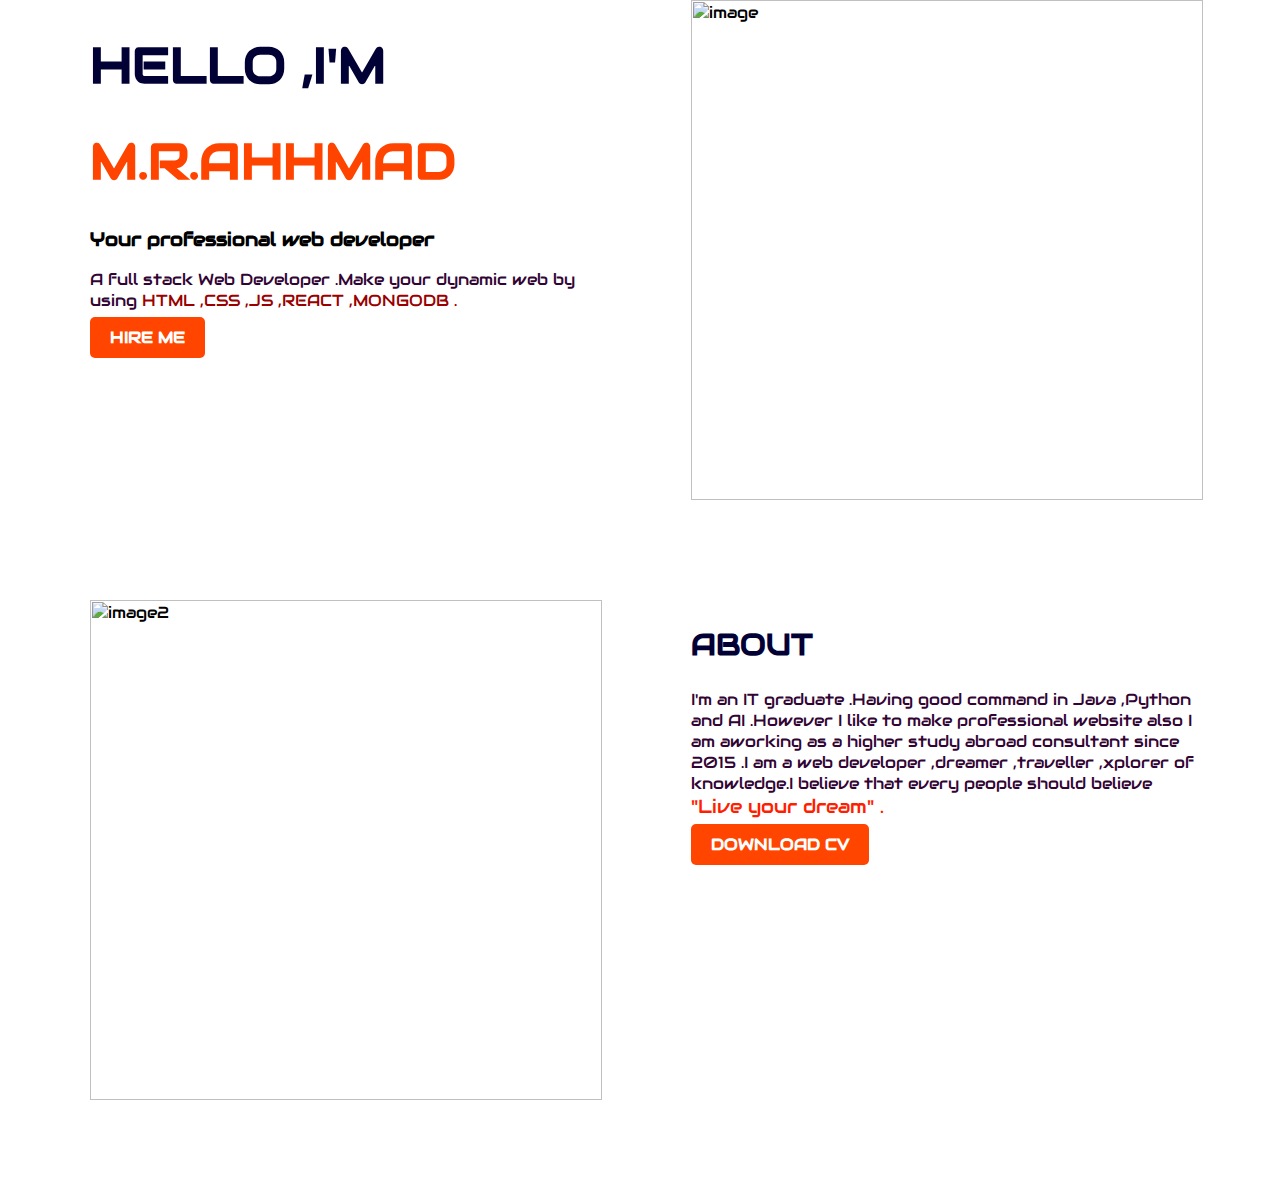
==== index.html @ 791cfd17 "CV  commit" ====
<html lang="en">
<head>
    <meta charset="UTF-8">
    <meta name="viewport" content="width=device-width, initial-scale=1.0">
    <title>M.R.AHMMAD WEBDEVELOPER </title>
    <link rel="stylesheet" href="style.css">
    <link rel="preconnect" href="https://fonts.gstatic.com">
    <link href="https://fonts.googleapis.com/css2?family=Audiowide&display=swap" rel="stylesheet">
</head>
<body>
    <section class= "top-banner">
        <div class="half-wid">
            <h1>HELLO ,I'M </h1>
            <h1 class="name-highlight">M.R.AHHMAD </h1>
            <h3>Your professional web developer </h3>
            <p> A full stack Web Developer .Make your dynamic web by  using <span class ="html">HTML ,CSS ,JS ,REACT ,MONGODB .</span> </p>

            <a class="link-button" target="_blank" href="https://www.facebook.com/rajbdboy94">HIRE ME </a>

        </div>
        <div class=half-wid>

            <img src="bkimage.png" alt=" image">

        </div>

    </section>
    <section class ="ABOUT">
        <div class="half-wid">
            <img src="Group 33084.png" alt="image2 ">

        </div>

        <div class="half-wid">
            <h2>ABOUT </h2>

            <p>I'm an IT graduate .Having good command in Java ,Python and AI .However I like to make professional website also I am aworking as a higher study abroad consultant since 2015 .I am a web developer ,dreamer ,traveller ,xplorer of knowledge.I believe that every people should believe <span class="live ">"Live your dream" .</span> </p>

            <a class="link-button" href="MY CV.pdf" title=""<i class="fa fa-download" download></i> DOWNLOAD CV </a>



        </div>


    </section>
    
</body>
</html>
---- style.css ----
body{
    font-family: 'Audiowide', cursive;
    margin: 0px ;
}

h1{
    font-size: 50px ;
    color: rgb(1, 1, 54);

}
.name-highlight{
    color: rgb(255, 68, 0);

}
.live{
    color: rgb(255, 30, 0);
    font-size: larger;
}
.half-wid{
    width: 40%;
    float: left;
   
    margin-left: 5%;
    padding-left: 2%;
}
.half-wid img{
    width: 100%;

}

.top-banner{
    background-image:url(top-banner.png) ;
    background-repeat: no-repeat;

}
section{
    height: 500px;
    padding-bottom: 100px;
}
.link-button{
    text-decoration: none;
    background-color: orangered;
    border-radius: 5px;
    color: rgb(255, 255, 255);
    padding: 10px 20px;
    font-weight: 700;
    background-image: linear-gradient(50 deg,lightsalmon ,tomato);

}
.html{
    color: rgb(154, 0, 0);
    font-weight: 500;
}
h2{
    font-weight: 700;
    font-size: 30px;
    color: rgb(1, 1, 54);
}
p {
    color-adjust: red ,blue ;
    color: rgb(49, 4, 52);
}
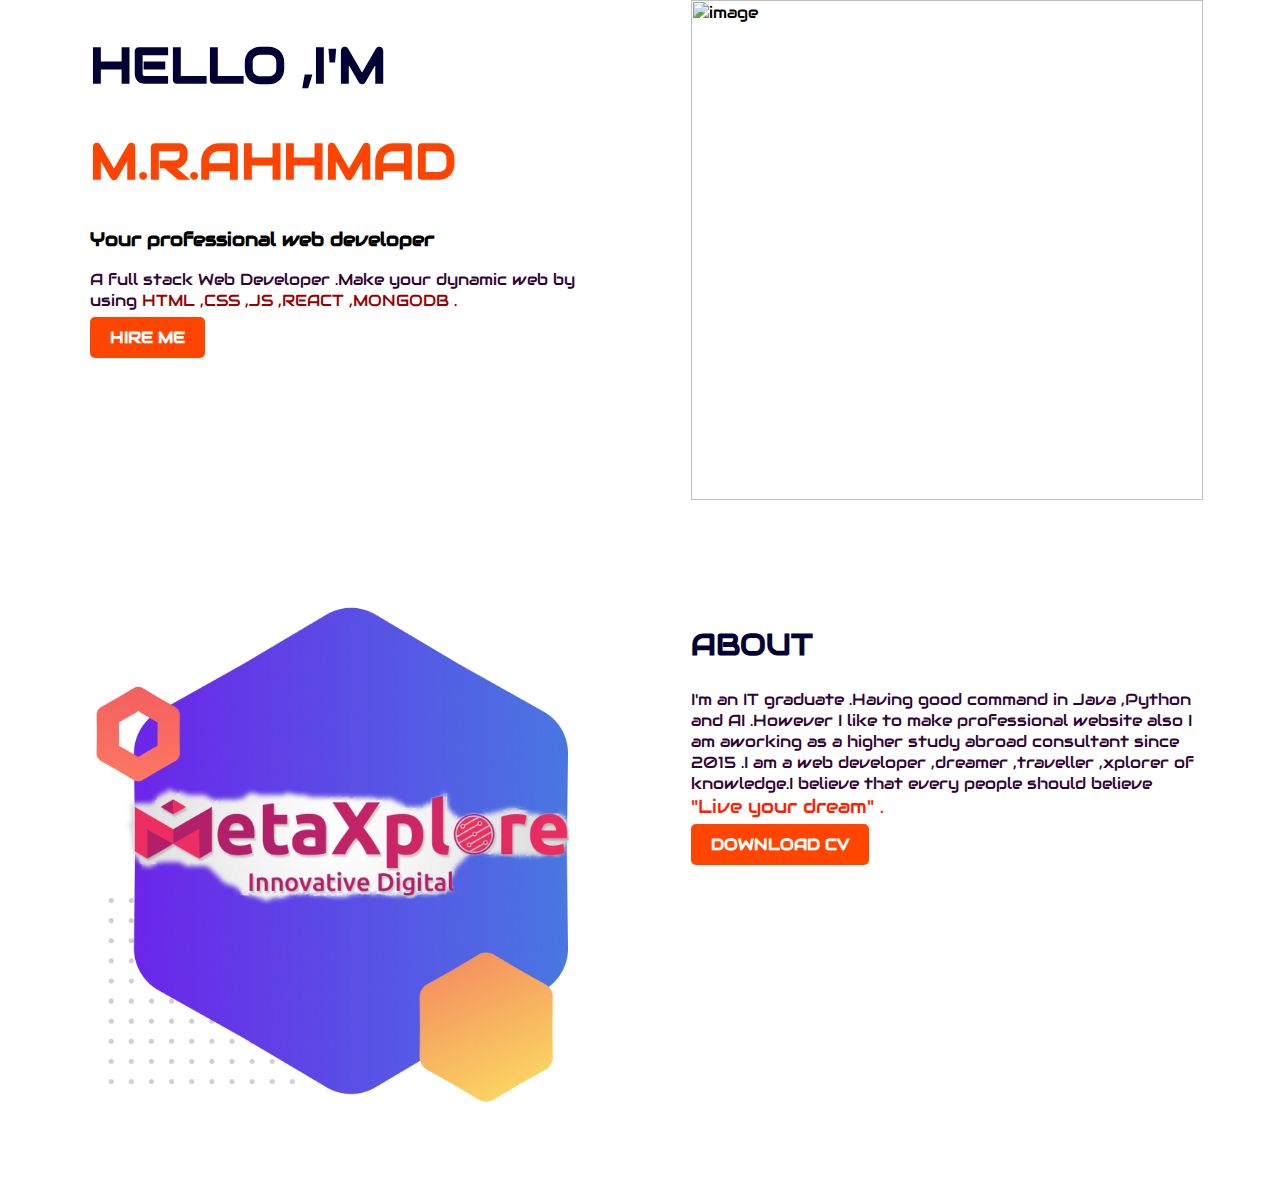
==== commit 40bfb64f: "CV  commit" ====
--- a/index.html
+++ b/index.html
@@ -20,14 +20,14 @@
         </div>
         <div class=half-wid>
 
-            <img src="bkimage.png" alt=" image">
+            <img src="image/bkimage.png" alt=" image">
 
         </div>
 
     </section>
     <section class ="ABOUT">
         <div class="half-wid">
-            <img src="Group 33084.png" alt="image2 ">
+            <img src="image/Group 33084.png" alt="image2 ">
 
         </div>
 
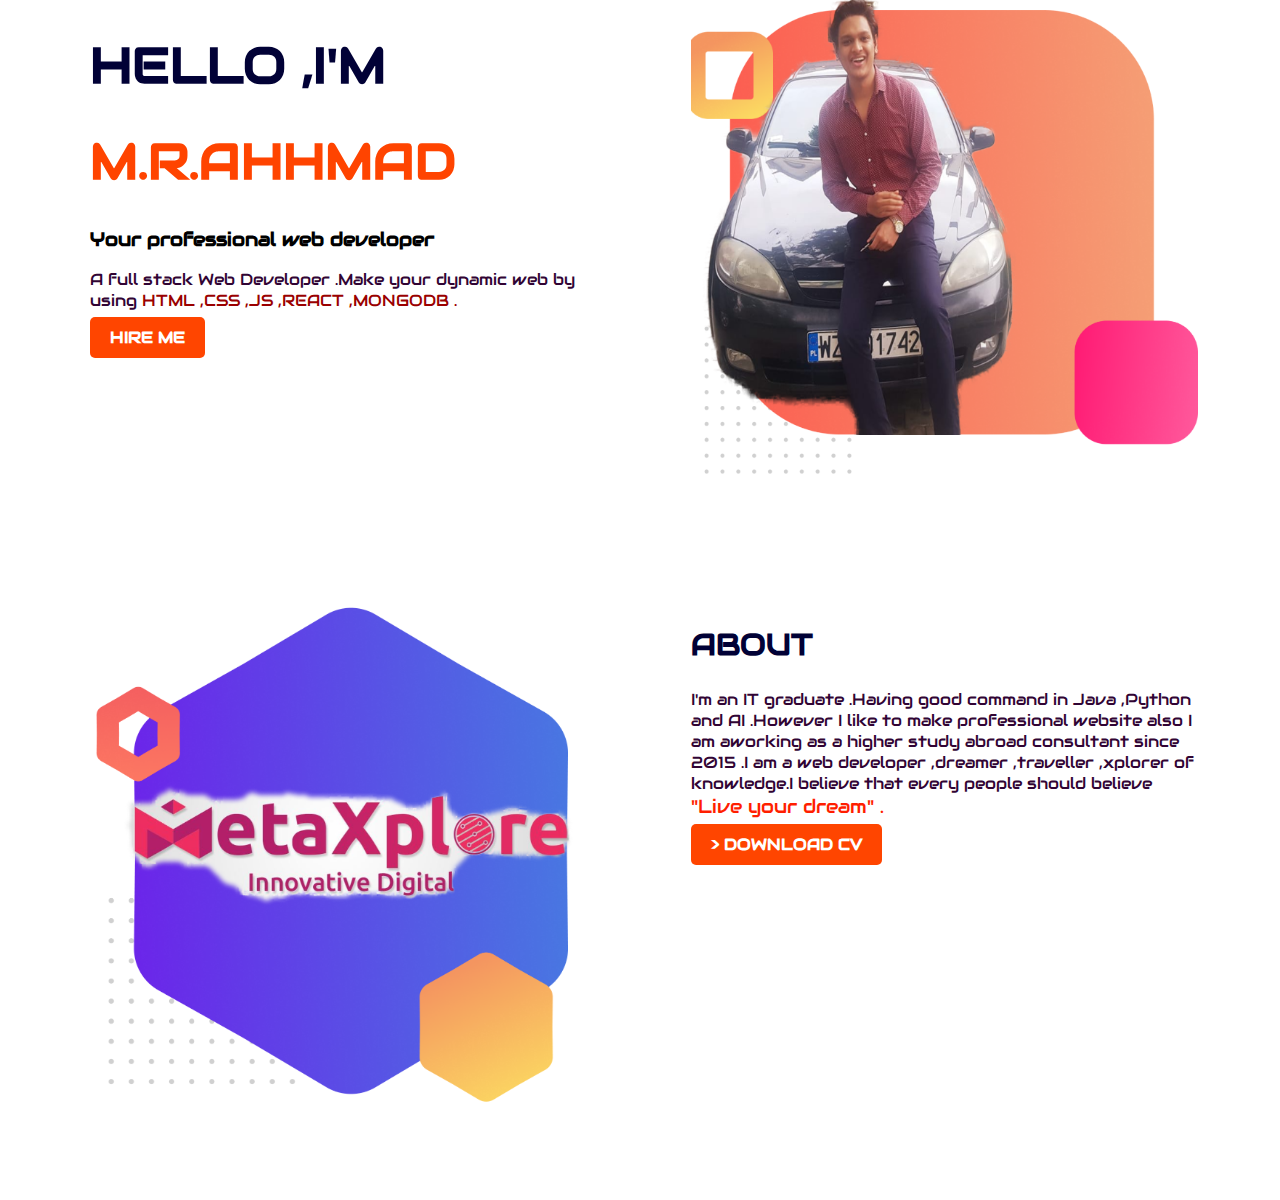
==== commit abd40ed0: "CV  commit" ====
--- a/index.html
+++ b/index.html
@@ -20,7 +20,7 @@
         </div>
         <div class=half-wid>
 
-            <img src="image/bkimage.png" alt=" image">
+            <img src="image/bkimage .png" alt="image1 ">
 
         </div>
 
@@ -36,7 +36,7 @@
 
             <p>I'm an IT graduate .Having good command in Java ,Python and AI .However I like to make professional website also I am aworking as a higher study abroad consultant since 2015 .I am a web developer ,dreamer ,traveller ,xplorer of knowledge.I believe that every people should believe <span class="live ">"Live your dream" .</span> </p>
 
-            <a class="link-button" href="MY CV.pdf" title=""<i class="fa fa-download" download></i> DOWNLOAD CV </a>
+            <a class="link-button" href="design source/MY CV .pdf" title=""<class class="fa fa-download" download></class>> DOWNLOAD CV </a>
 
 
 
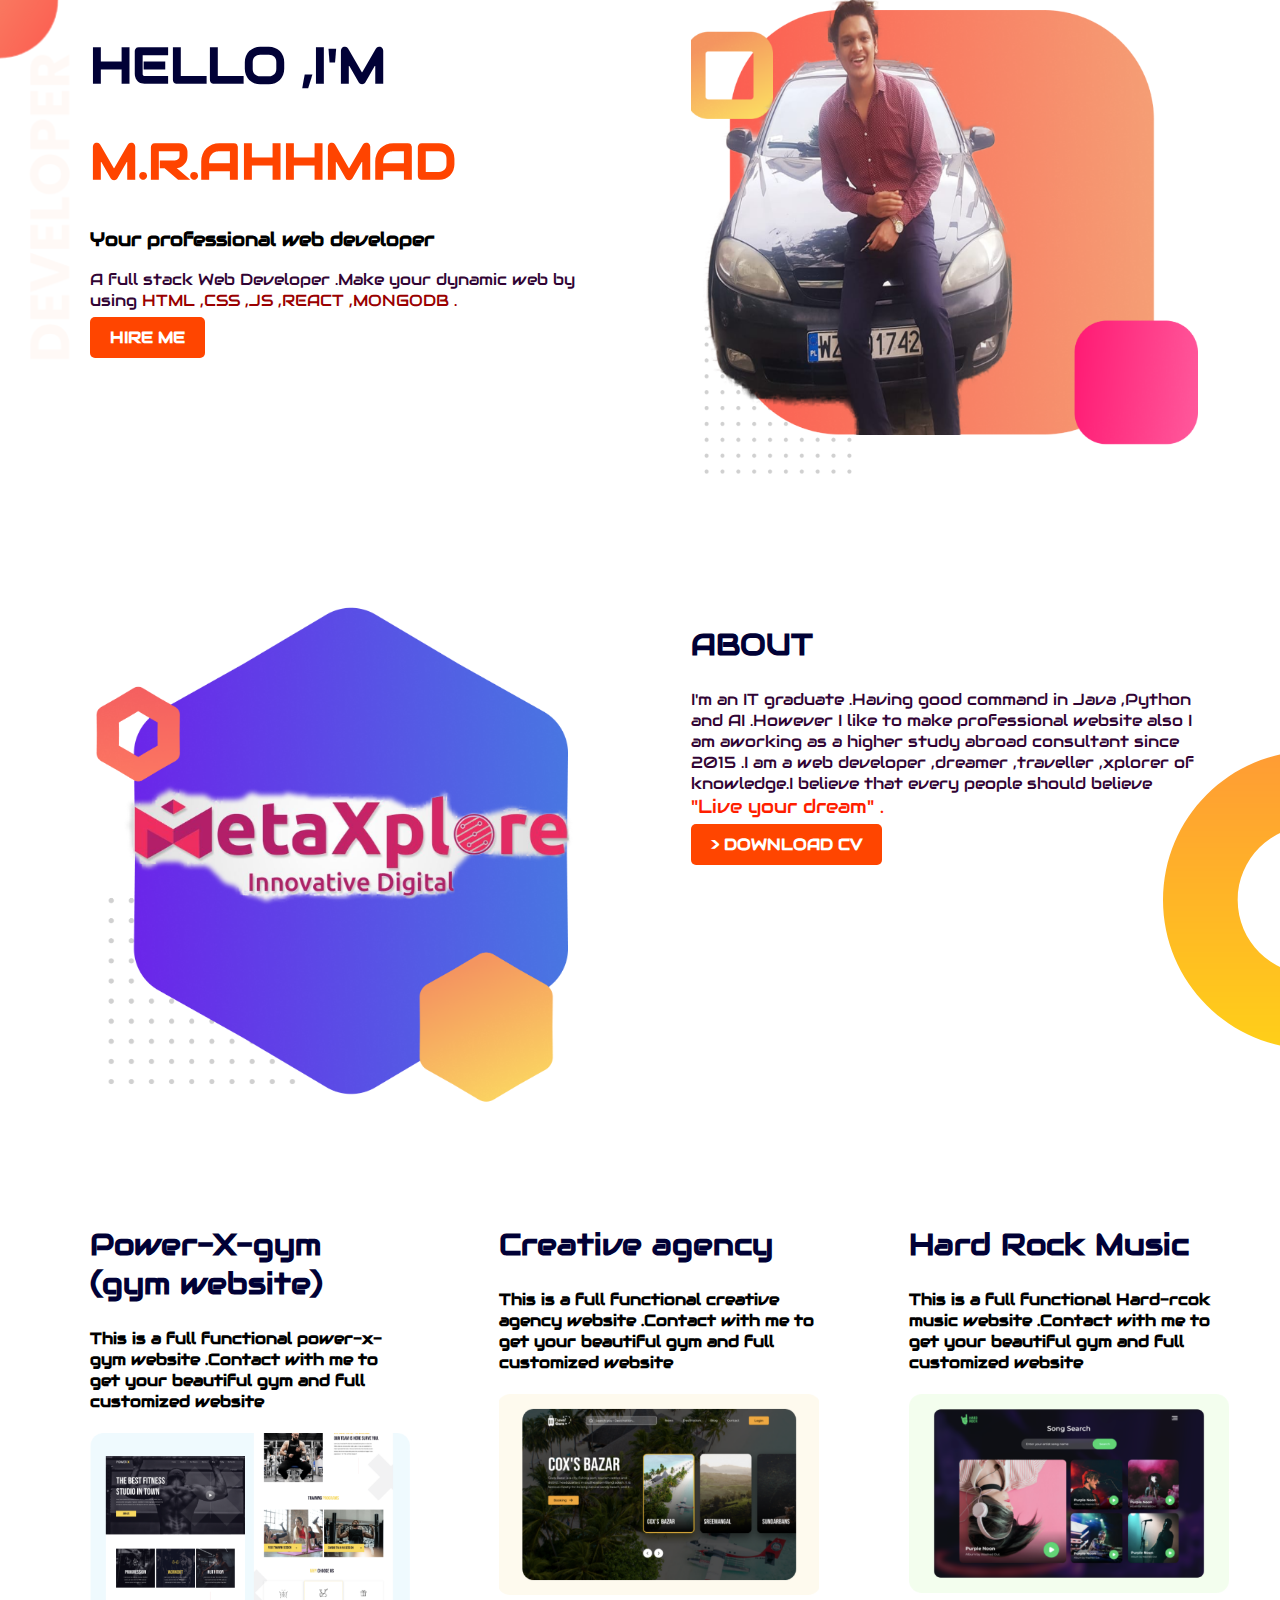
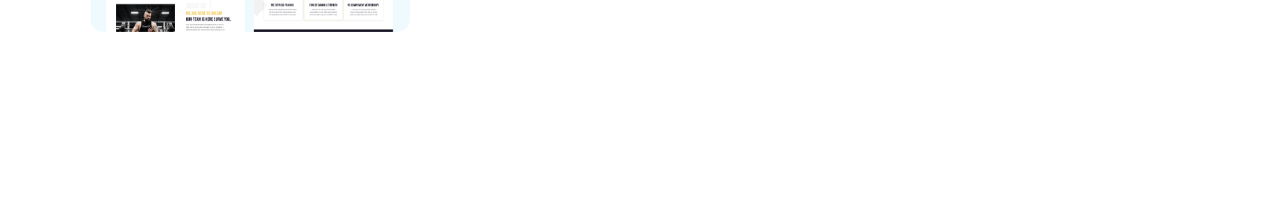
==== commit 3a01306a: "third secion" ====
--- a/index.html
+++ b/index.html
@@ -45,5 +45,28 @@
 
     </section>
     
+
+    <section class ="latest">
+        <div class="half-wid2">
+            <h2>Power-X-gym (gym website)  </h2>
+            <h4>This is a full functional power-x-gym website .Contact with me to get your beautiful gym and full customized website  </h4>
+            <img src="design source/images/image 4.png" alt="">
+    
+    
+        </div>
+        <div class="half-wid2 ">
+            <h2>Creative agency </h2>
+            <h4>This is a full functional creative agency  website .Contact with me to get your beautiful gym and full customized website </h4>
+            <img src="design source/images/image 5.png" alt="">
+        </div>
+        <div class="half-wid2">
+            <h2>Hard Rock Music </h2>
+            <h4>This is a full functional Hard-rcok music website .Contact with me to get your beautiful gym and full customized website</h4>
+            <img src="design source/images/image 8.png" alt="">
+    
+        </div>
+
+    </section>
+    
 </body>
 </html>--- a/style.css
+++ b/style.css
@@ -29,7 +29,7 @@
 }
 
 .top-banner{
-    background-image:url(top-banner.png) ;
+    background-image:url(image/top-banner.png) ;
     background-repeat: no-repeat;
 
 }
@@ -59,4 +59,21 @@
 p {
     color-adjust: red ,blue ;
     color: rgb(49, 4, 52);
+}
+.ABOUT {
+    background-image:url(image/dream-bg.png);
+    background-repeat: no-repeat;
+    background-position: right;
+}
+.latest{
+    float: left;
+}
+.half-wid2{
+    width: 25%;
+    float: left;
+    margin-left: 5%;
+    padding-left: 2%;
+}
+.half-wid2 img{
+    width: 100%;
 }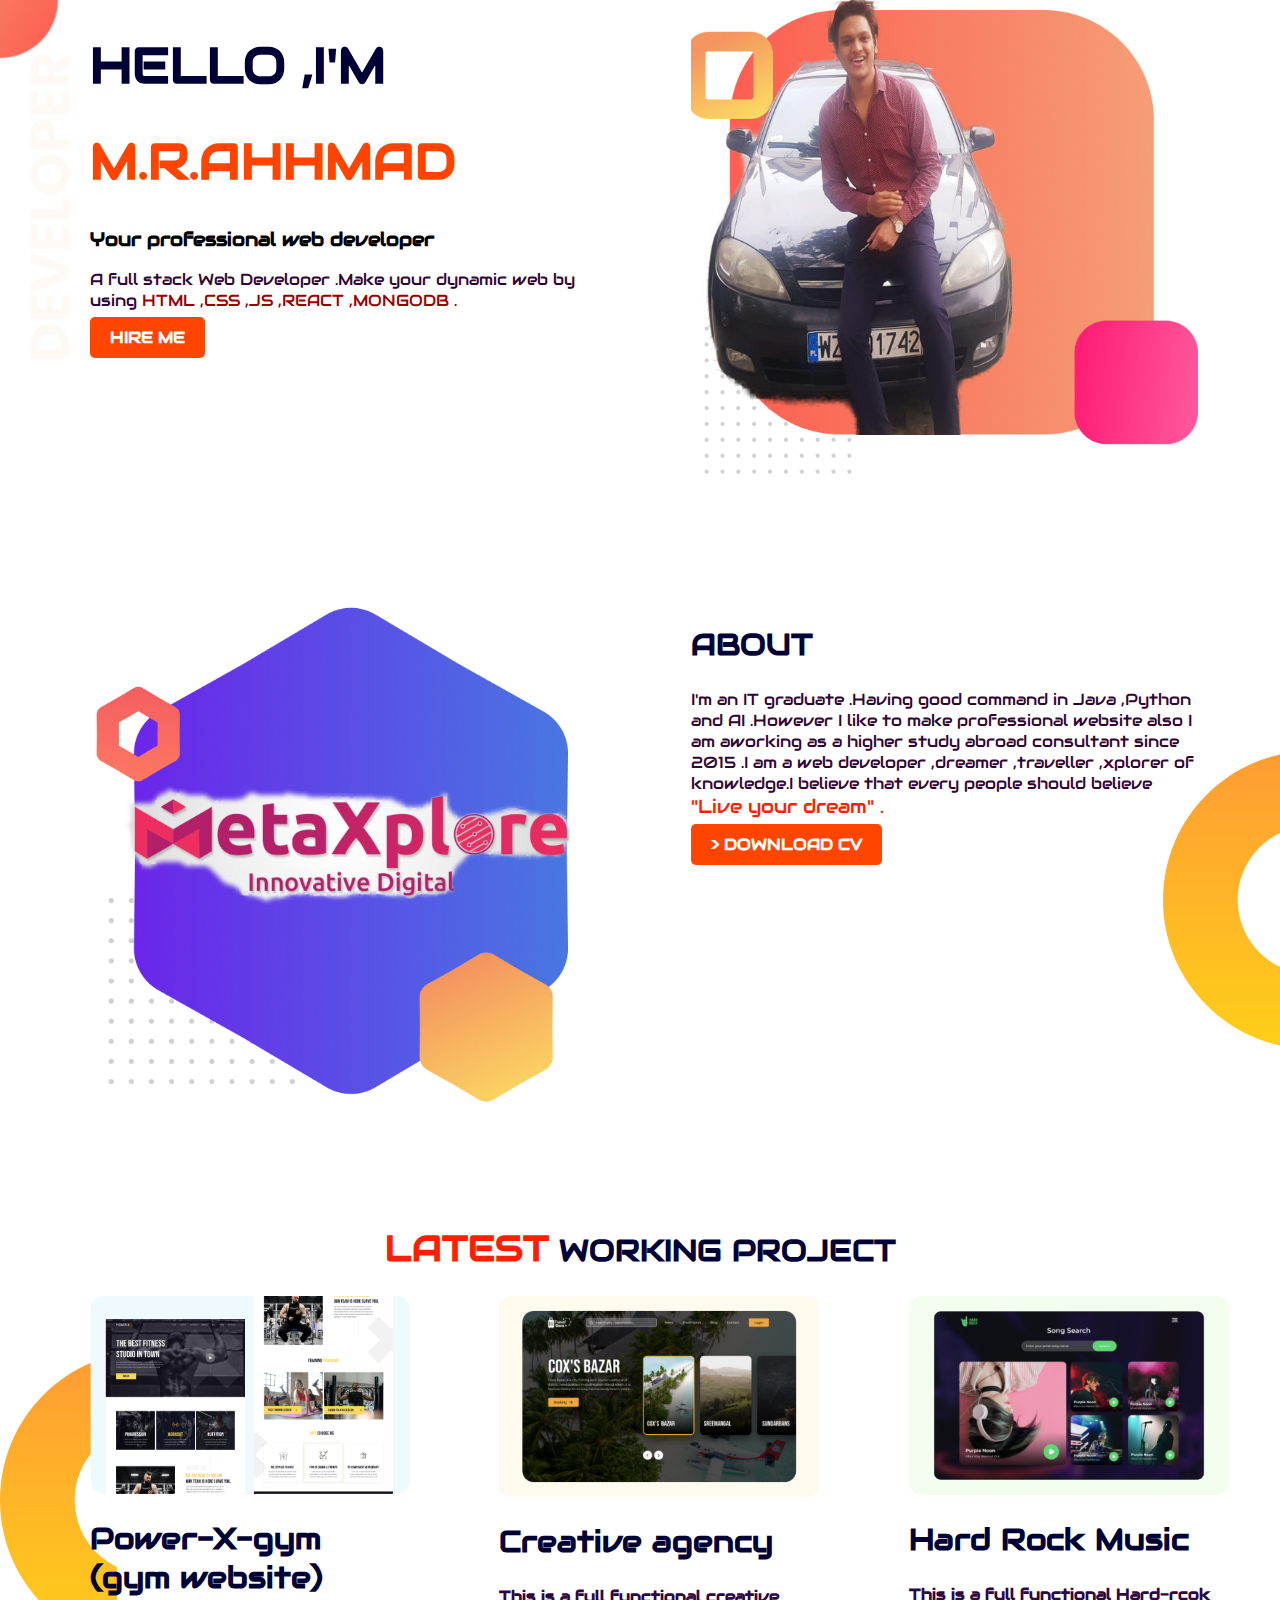
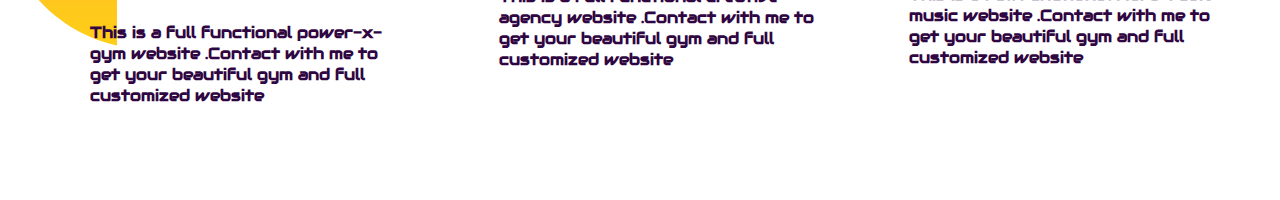
==== commit 2f847571: "LATEST WORKING" ====
--- a/index.html
+++ b/index.html
@@ -47,22 +47,28 @@
     
 
     <section class ="latest">
+        <h2 class ="project"><span class ="live">LATEST</span> WORKING PROJECT </h2>
         <div class="half-wid2">
+            <img src="design source/images/image 4.png" alt="">
+
             <h2>Power-X-gym (gym website)  </h2>
             <h4>This is a full functional power-x-gym website .Contact with me to get your beautiful gym and full customized website  </h4>
-            <img src="design source/images/image 4.png" alt="">
+            
     
     
         </div>
         <div class="half-wid2 ">
+
+            <img src="design source/images/image 5.png" alt="">
             <h2>Creative agency </h2>
             <h4>This is a full functional creative agency  website .Contact with me to get your beautiful gym and full customized website </h4>
-            <img src="design source/images/image 5.png" alt="">
+          
         </div>
         <div class="half-wid2">
+            <img src="design source/images/image 8.png" alt="">
             <h2>Hard Rock Music </h2>
             <h4>This is a full functional Hard-rcok music website .Contact with me to get your beautiful gym and full customized website</h4>
-            <img src="design source/images/image 8.png" alt="">
+            
     
         </div>
 
--- a/style.css
+++ b/style.css
@@ -76,4 +76,15 @@
 }
 .half-wid2 img{
     width: 100%;
+}
+h4{
+    color: rgb(47, 6, 66);
+}
+.latest{
+    background-image:url(image/dream-bg.png);
+    background-repeat: no-repeat;
+    background-position: left ;
+}
+.project{
+    text-align: center;
 }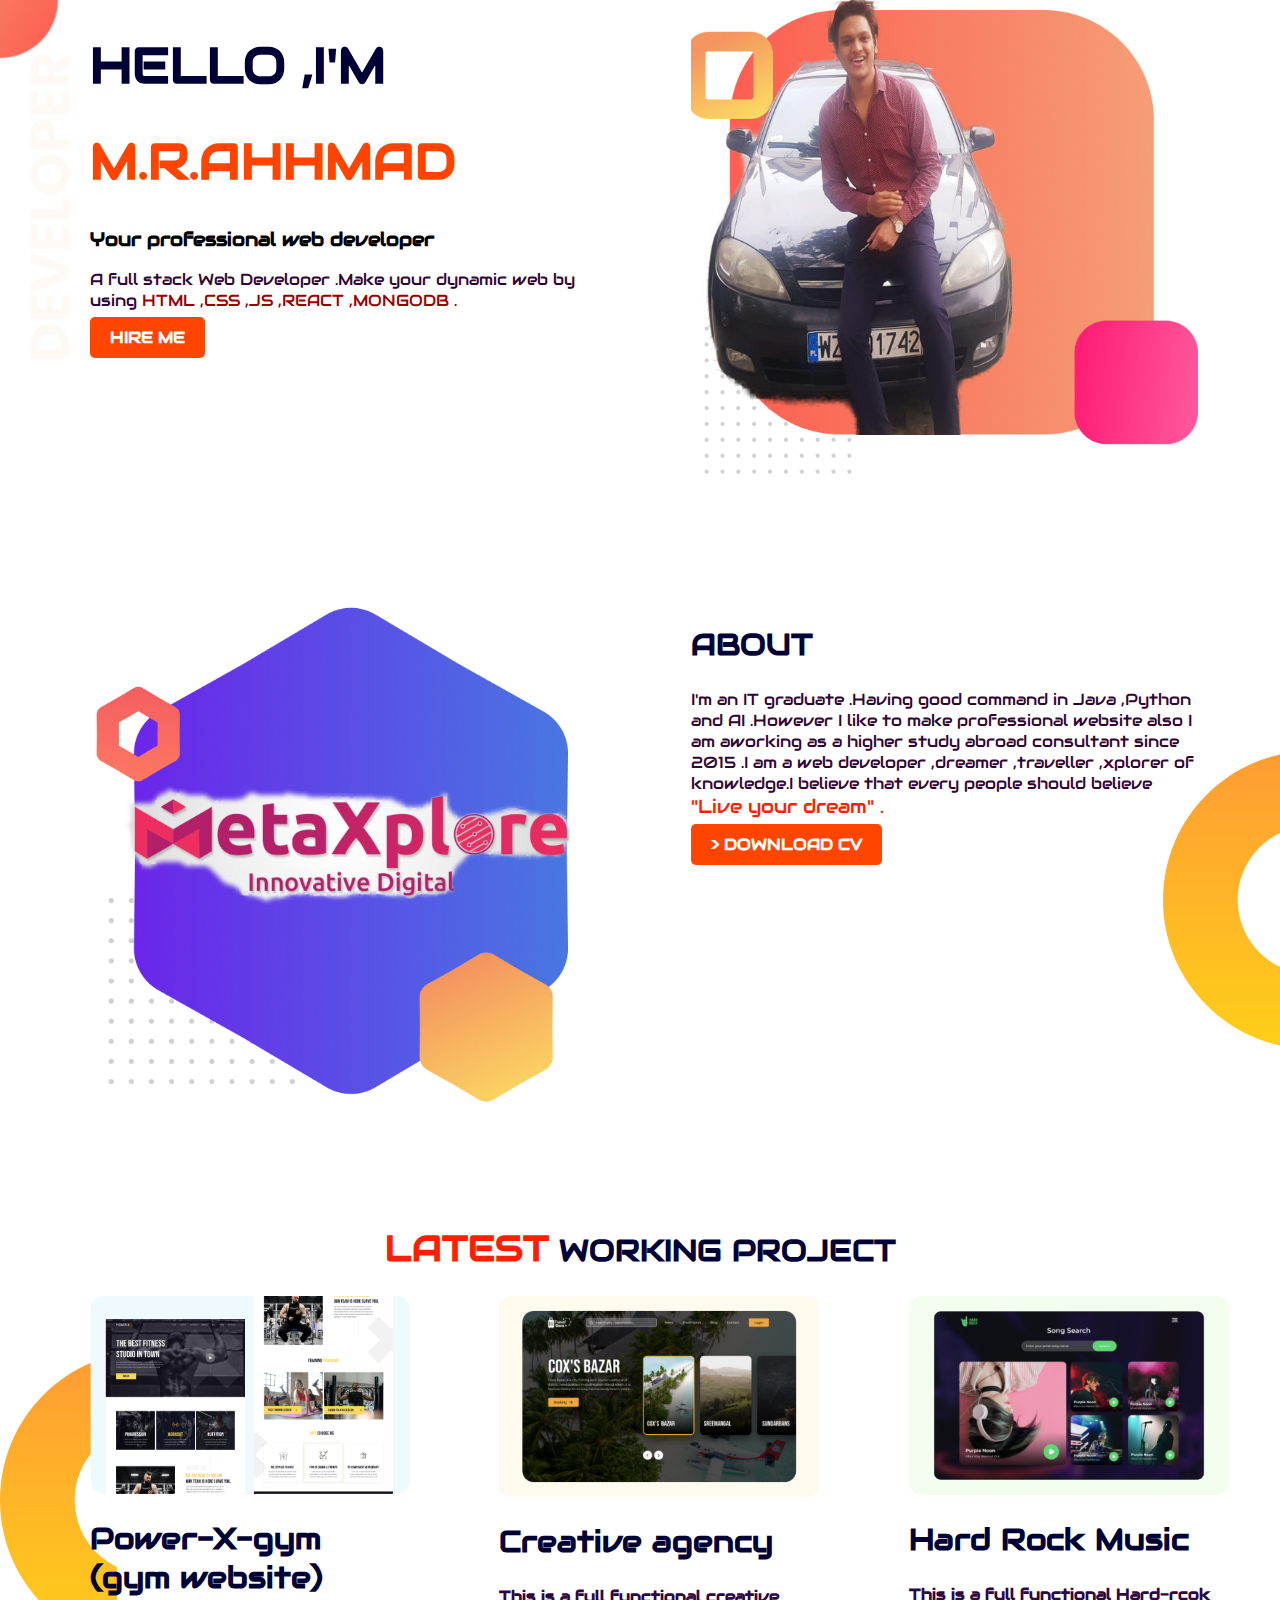
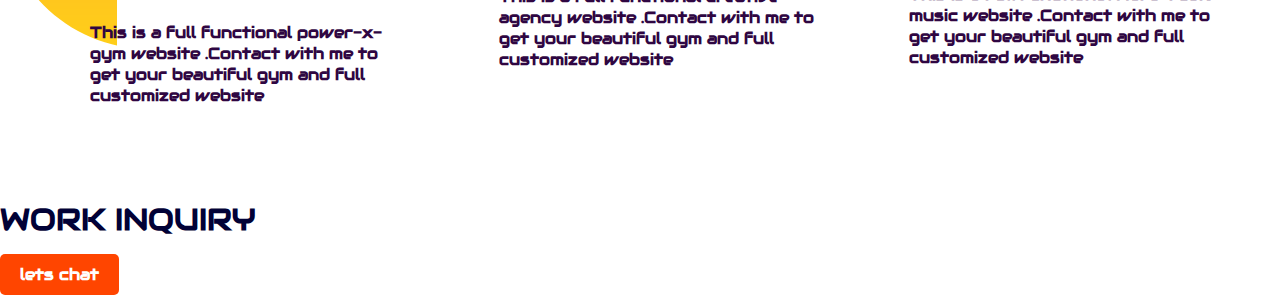
==== commit 5203d1d5: "LATEST WORKING" ====
--- a/index.html
+++ b/index.html
@@ -73,6 +73,15 @@
         </div>
 
     </section>
-    
+
+    <section class="work_inquiry">
+        <div>
+          <h2>WORK INQUIRY </h2>
+        </div>
+        <div>
+            <a class="link-button" href="#">lets chat </a>
+        </div>
+
+    </section>
 </body>
 </html>--- a/style.css
+++ b/style.css
@@ -87,4 +87,10 @@
 }
 .project{
     text-align: center;
+}
+.work-inquiry{
+    background-image:url(image/work.png ) ;
+    background-repeat: no-repeat;
+
+
 }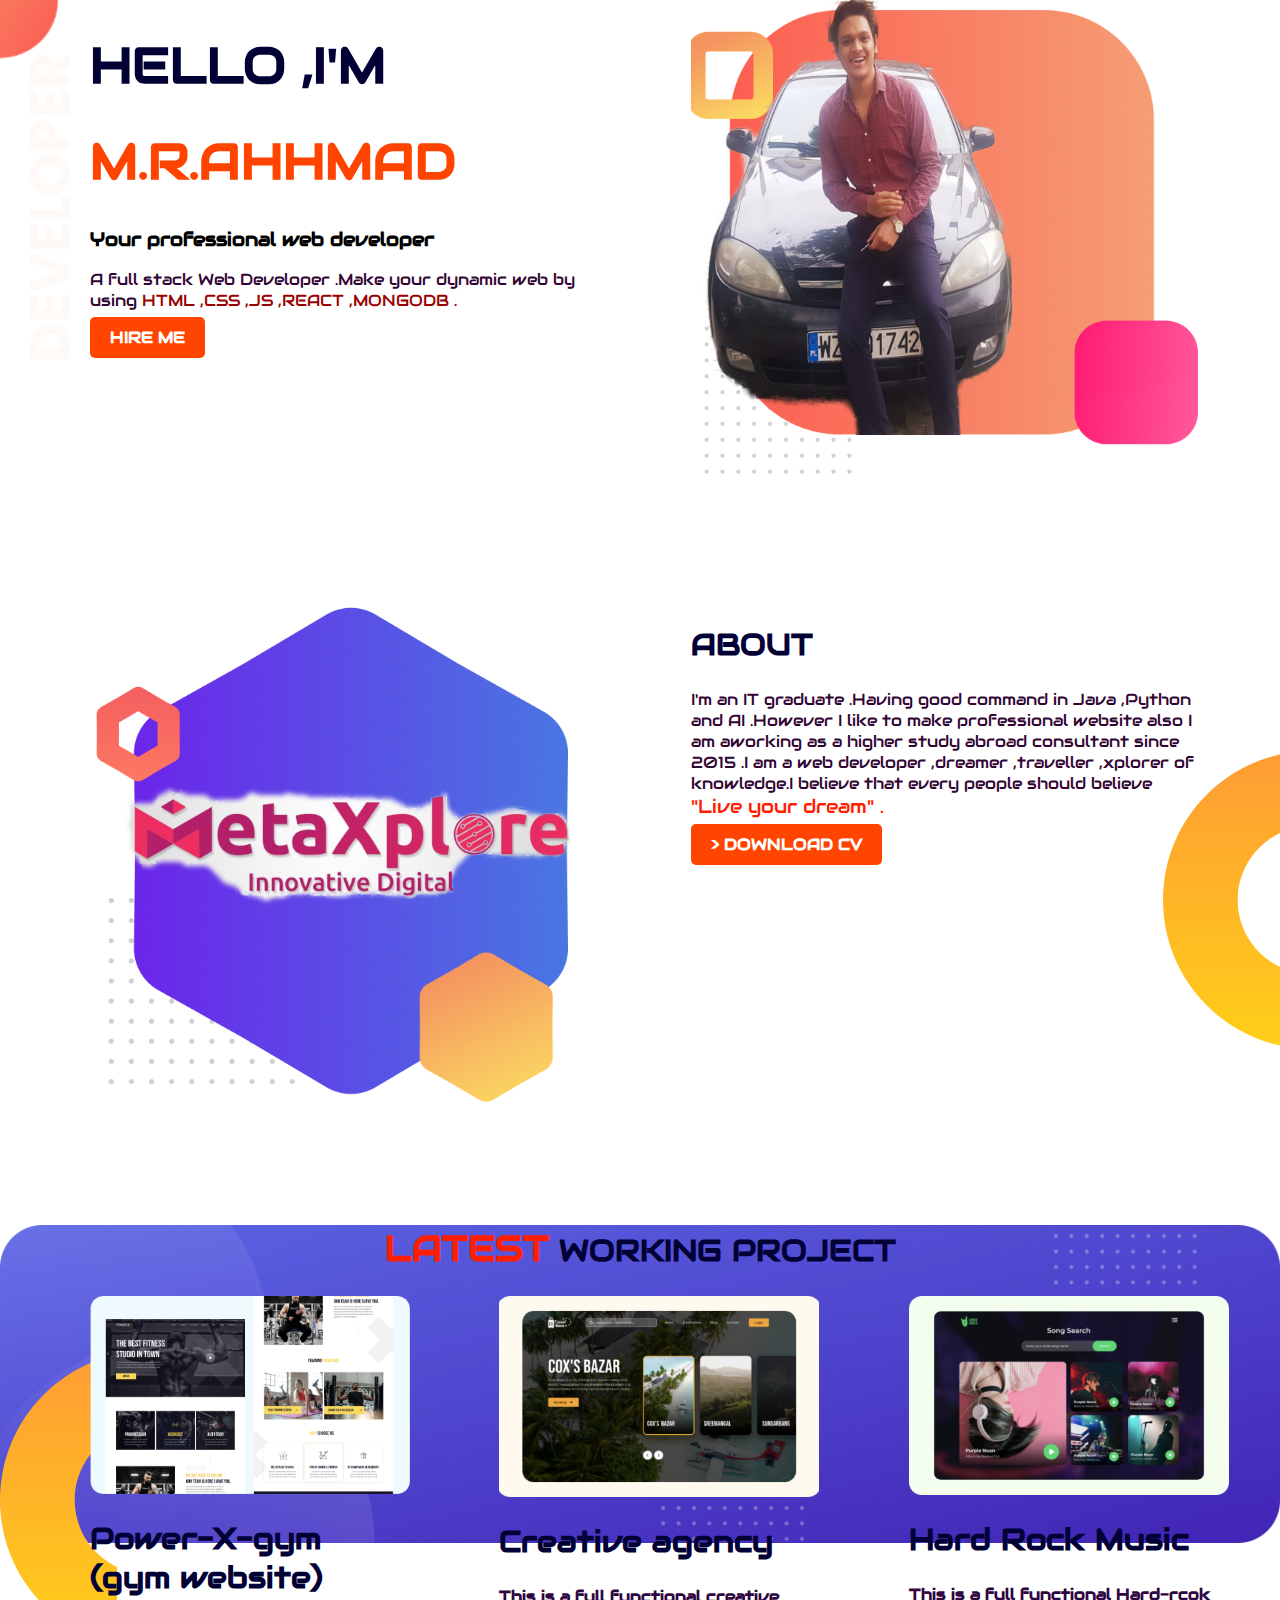
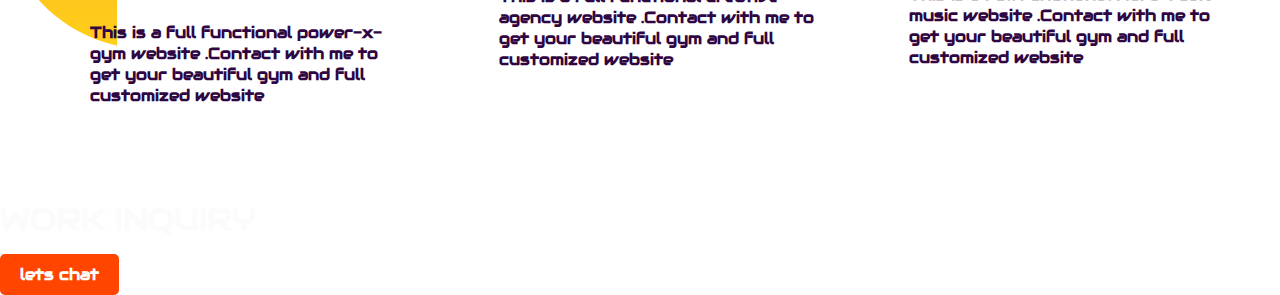
==== commit 068b4601: "LATEST WORKING" ====
--- a/index.html
+++ b/index.html
@@ -75,10 +75,10 @@
     </section>
 
     <section class="work_inquiry">
-        <div>
-          <h2>WORK INQUIRY </h2>
+        <div class ="bottom ">
+          <h2 id="white">WORK INQUIRY </h2>
         </div>
-        <div>
+        <div class="bottom">
             <a class="link-button" href="#">lets chat </a>
         </div>
 
--- a/style.css
+++ b/style.css
@@ -88,9 +88,13 @@
 .project{
     text-align: center;
 }
-.work-inquiry{
+.work_inquiry{
     background-image:url(image/work.png ) ;
     background-repeat: no-repeat;
+    background-size: contain;
 
 
+}
+#white{
+    color: rgb(251, 251, 251);
 }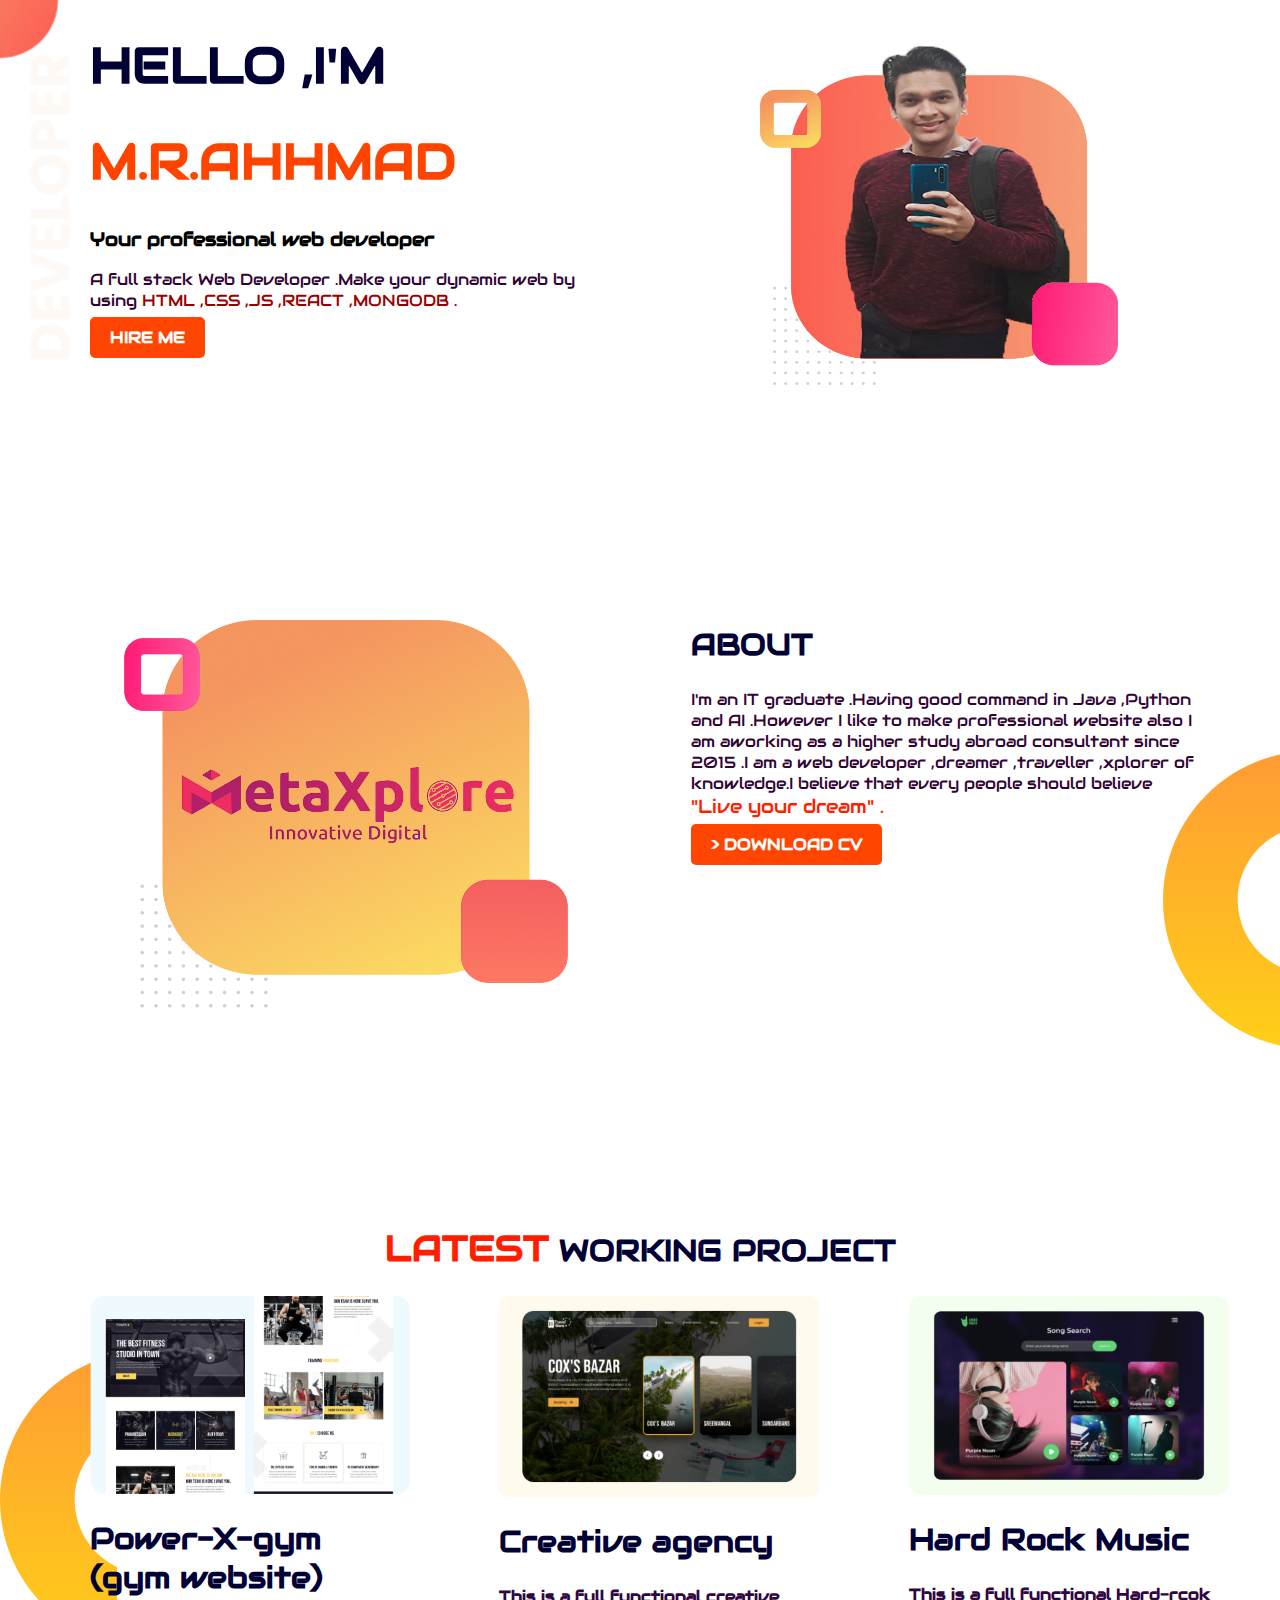
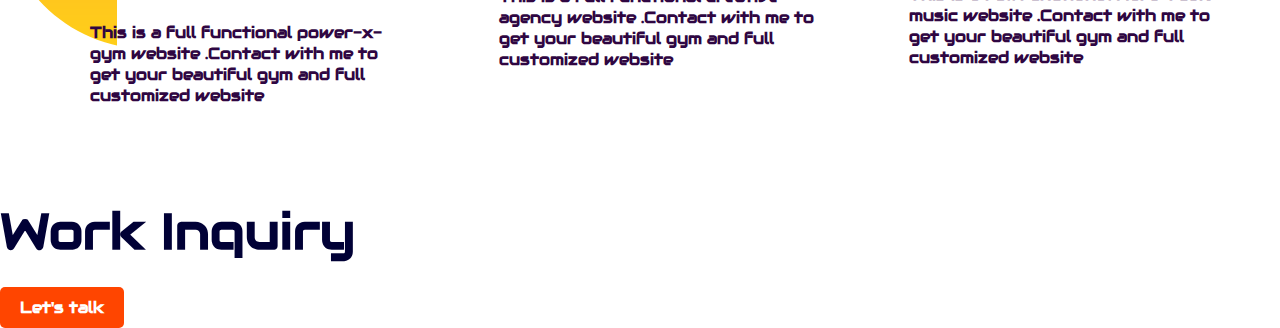
==== commit 4eb64d15: "LATEST WORKING" ====
--- a/index.html
+++ b/index.html
@@ -20,14 +20,14 @@
         </div>
         <div class=half-wid>
 
-            <img src="image/bkimage .png" alt="image1 ">
+            <img src="image/image1 .png" alt="image1 ">
 
         </div>
 
     </section>
     <section class ="ABOUT">
         <div class="half-wid">
-            <img src="image/Group 33084.png" alt="image2 ">
+            <img src="image/image2.png" alt="image2 ">
 
         </div>
 
@@ -74,13 +74,16 @@
 
     </section>
 
-    <section class="work_inquiry">
-        <div class ="bottom ">
-          <h2 id="white">WORK INQUIRY </h2>
+    <section class="down-banner">
+        <div >
+            <h1 class="clr">Work Inquiry </h1>
+
         </div>
-        <div class="bottom">
-            <a class="link-button" href="#">lets chat </a>
+        <div class="chat">
+            <a class="link-button" target="_blanlk"href="#">Let's talk </a>
+
         </div>
+
 
     </section>
 </body>
--- a/style.css
+++ b/style.css
@@ -88,13 +88,5 @@
 .project{
     text-align: center;
 }
-.work_inquiry{
-    background-image:url(image/work.png ) ;
-    background-repeat: no-repeat;
-    background-size: contain;
 
 
-}
-#white{
-    color: rgb(251, 251, 251);
-}